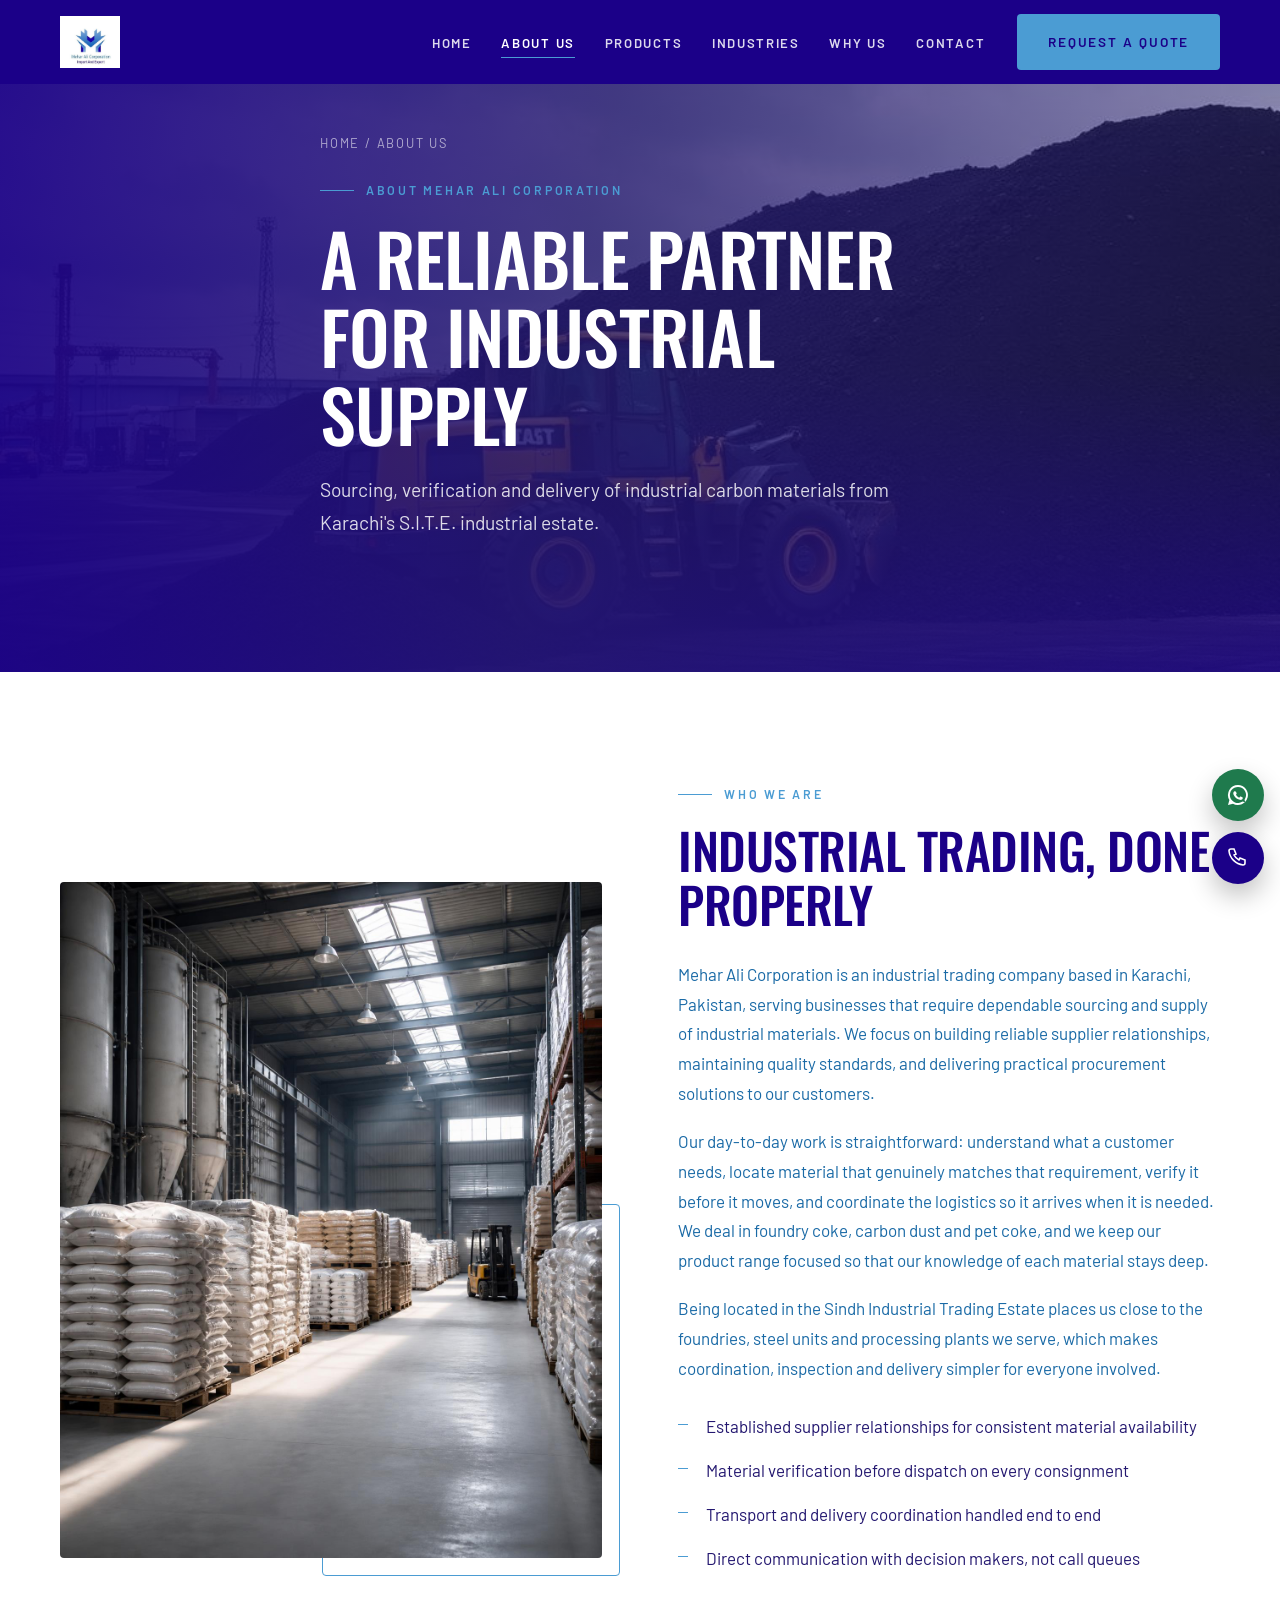
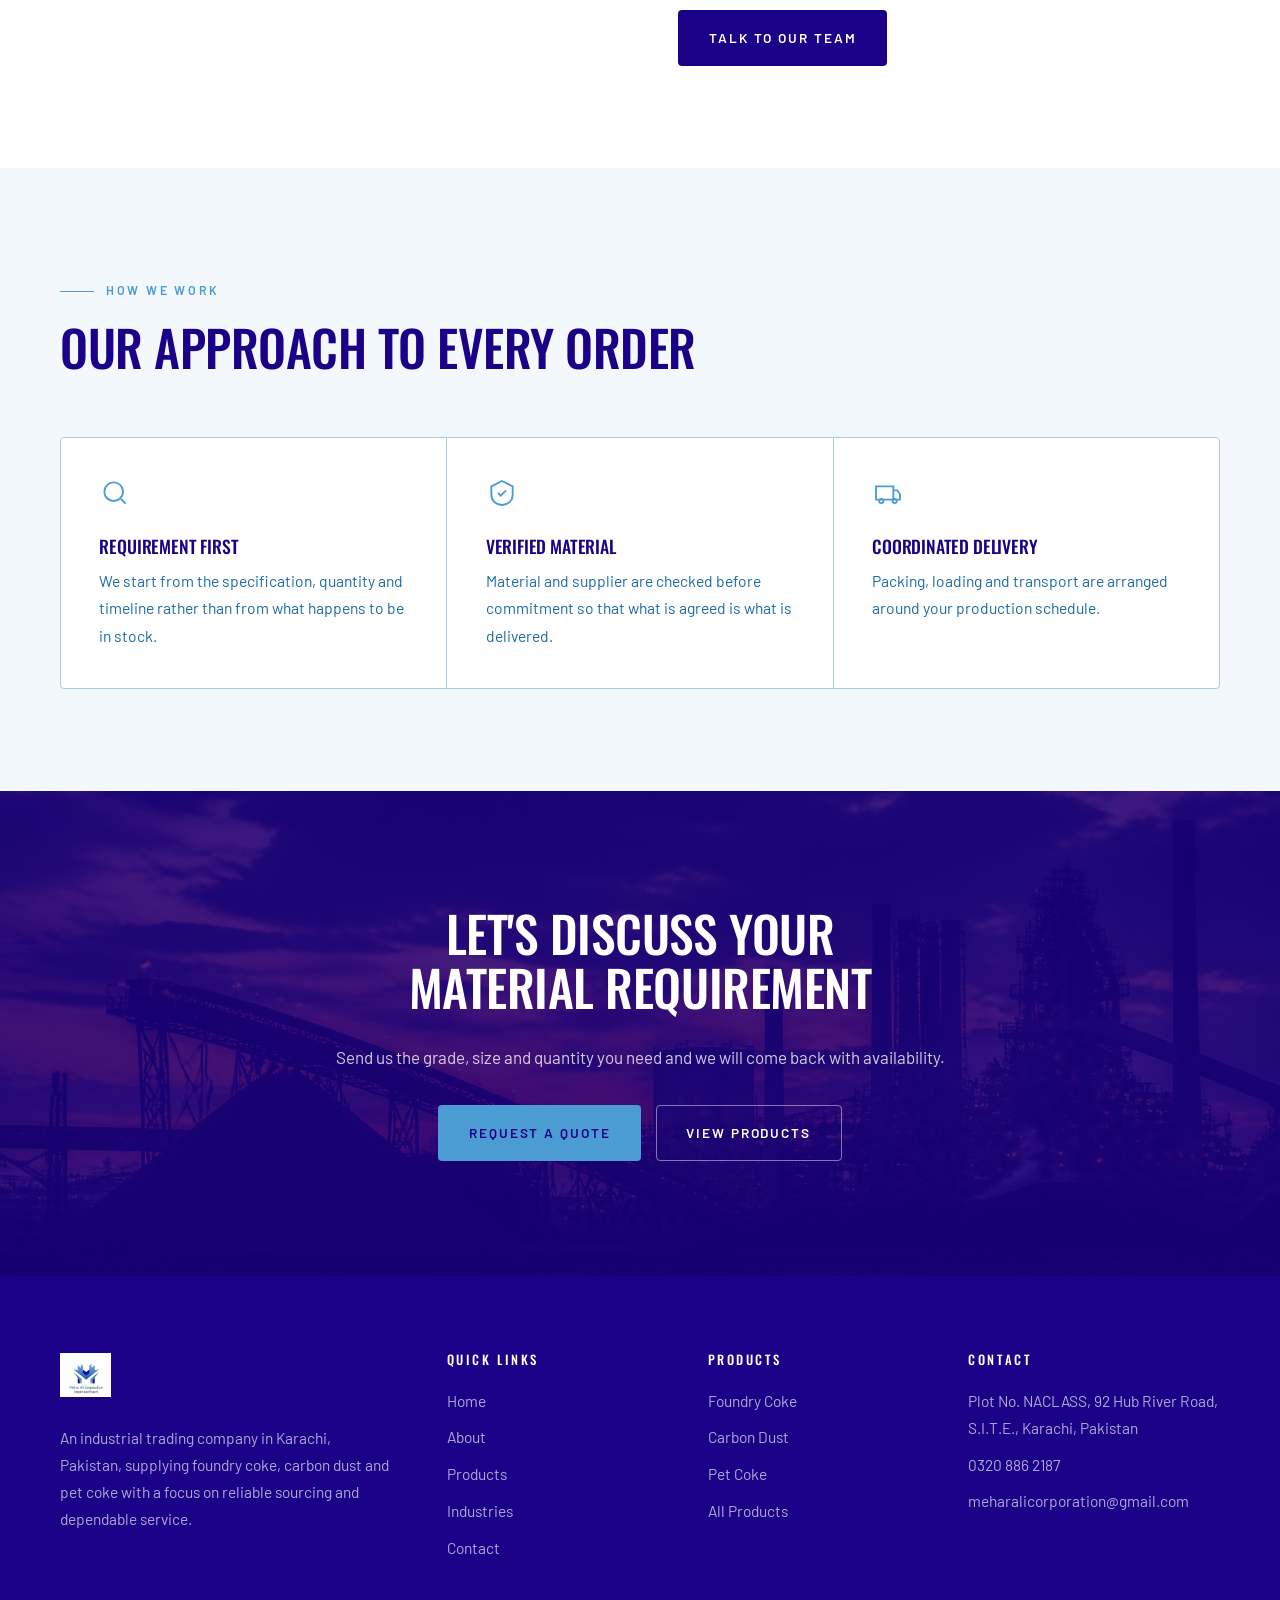
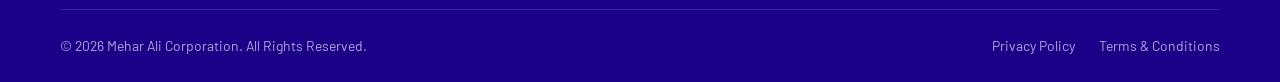
==== about.html @ 8e9cd56d "added all files" ====
<!DOCTYPE html>
<html lang="en">
<head>
<meta charset="utf-8">
<meta name="viewport" content="width=device-width, initial-scale=1">
<title>About Us | Mehar Ali Corporation, Karachi</title>
<meta name="description" content="Learn about Mehar Ali Corporation, an industrial trading company in Karachi supplying foundry coke, carbon dust and pet coke with a focus on reliable sourcing and quality.">
<link rel="canonical" href="about.html">
<meta property="og:type" content="website">
<meta property="og:title" content="About Mehar Ali Corporation">
<meta property="og:description" content="An industrial trading company in Karachi built on reliable sourcing, verified quality and long-term partnerships.">
<meta property="og:image" content="assets/images/about.jpg">
<meta property="og:url" content="about.html">
<meta name="twitter:card" content="summary_large_image">
<meta name="twitter:title" content="About Mehar Ali Corporation">
<meta name="twitter:description" content="An industrial trading company in Karachi built on reliable sourcing, verified quality and long-term partnerships.">
<meta name="twitter:image" content="assets/images/about.jpg">
<link rel="preconnect" href="https://fonts.googleapis.com">
<link rel="preconnect" href="https://fonts.gstatic.com" crossorigin>
<link href="https://fonts.googleapis.com/css2?family=Oswald:wght@400;500;600&family=Barlow:wght@400;500;600&display=swap" rel="stylesheet">
<link rel="stylesheet" href="css/style.css">
<link rel="stylesheet" href="css/responsive.css">
</head>
<body>
<a class="skip-link" href="#main">Skip to content</a>

<header class="site-header site-header--static" data-header>
  <div class="container header-inner">
    <a class="logo" href="index.html" aria-label="Mehar Ali Corporation — home">
      <img src="assets/images/logo.png" alt="Mehar Ali Corporation">
    </a>
    <button class="nav-toggle" type="button" data-nav-open aria-expanded="false" aria-controls="primary-nav" aria-label="Open menu">
      <span class="nav-toggle__bars"></span>
    </button>
    <nav class="nav" id="primary-nav" data-nav aria-label="Primary">
      <button class="nav-close" type="button" data-nav-close aria-label="Close menu">&times;</button>
      <ul class="nav__list">
        <li><a class="nav__link" href="index.html">Home</a></li>
        <li><a class="nav__link is-active" href="about.html">About Us</a></li>
        <li><a class="nav__link" href="products.html">Products</a></li>
        <li><a class="nav__link" href="industries.html">Industries</a></li>
        <li><a class="nav__link" href="index.html#why">Why Us</a></li>
        <li><a class="nav__link" href="contact.html">Contact</a></li>
      </ul>
      <a class="btn btn--primary" href="contact.html">Request a Quote</a>
    </nav>
  </div>
</header>

<main id="main">

  <section class="hero hero--page">
    <div class="hero__media">
      <img src="assets/images/gallery-3.jpg" width="1024" height="768" alt="Loader working a coke stockpile at an industrial yard">
    </div>
    <div class="container hero__content">
      <p class="breadcrumb"><a href="index.html">Home</a> / About Us</p>
      <span class="eyebrow">About Mehar Ali Corporation</span>
      <h1>A Reliable Partner for Industrial Supply</h1>
      <p class="hero__text">Sourcing, verification and delivery of industrial carbon materials from Karachi's S.I.T.E. industrial estate.</p>
    </div>
  </section>

  <section class="section">
    <div class="container split">
      <div class="split__media reveal">
        <img src="assets/images/about.jpg" width="1280" height="1600" loading="lazy" alt="Industrial warehouse with stacked bags of bulk raw material">
      </div>
      <div class="reveal" data-delay="1">
        <span class="eyebrow">Who we are</span>
        <h2>Industrial Trading, Done Properly</h2>
        <p>Mehar Ali Corporation is an industrial trading company based in Karachi, Pakistan, serving businesses that require dependable sourcing and supply of industrial materials. We focus on building reliable supplier relationships, maintaining quality standards, and delivering practical procurement solutions to our customers.</p>
        <p>Our day-to-day work is straightforward: understand what a customer needs, locate material that genuinely matches that requirement, verify it before it moves, and coordinate the logistics so it arrives when it is needed. We deal in foundry coke, carbon dust and pet coke, and we keep our product range focused so that our knowledge of each material stays deep.</p>
        <p>Being located in the Sindh Industrial Trading Estate places us close to the foundries, steel units and processing plants we serve, which makes coordination, inspection and delivery simpler for everyone involved.</p>
        <ul class="fact-list">
          <li>Established supplier relationships for consistent material availability</li>
          <li>Material verification before dispatch on every consignment</li>
          <li>Transport and delivery coordination handled end to end</li>
          <li>Direct communication with decision makers, not call queues</li>
        </ul>
        <a class="btn btn--dark" href="contact.html">Talk to Our Team</a>
      </div>
    </div>
  </section>

  <section class="section section--light">
    <div class="container">
      <div class="section-head reveal">
        <span class="eyebrow">How we work</span>
        <h2>Our Approach to Every Order</h2>
      </div>
      <div class="feature-grid">
        <div class="feature reveal">
          <svg viewBox="0 0 24 24" aria-hidden="true"><circle cx="11" cy="11" r="7"/><path d="M20 20l-3.5-3.5"/></svg>
          <h3>Requirement First</h3>
          <p>We start from the specification, quantity and timeline rather than from what happens to be in stock.</p>
        </div>
        <div class="feature reveal" data-delay="1">
          <svg viewBox="0 0 24 24" aria-hidden="true"><path d="M12 3l8 4v6c0 5-3.5 7.5-8 8-4.5-.5-8-3-8-8V7z"/><path d="M9 12l2 2 4-4"/></svg>
          <h3>Verified Material</h3>
          <p>Material and supplier are checked before commitment so that what is agreed is what is delivered.</p>
        </div>
        <div class="feature reveal" data-delay="2">
          <svg viewBox="0 0 24 24" aria-hidden="true"><path d="M3 7h13v10H3z"/><path d="M16 10h3l2 3v4h-5"/><circle cx="7" cy="18" r="1.6"/><circle cx="17" cy="18" r="1.6"/></svg>
          <h3>Coordinated Delivery</h3>
          <p>Packing, loading and transport are arranged around your production schedule.</p>
        </div>
      </div>
    </div>
  </section>

  <section class="cta">
    <img src="assets/images/cta.jpg" width="1920" height="1088" loading="lazy" alt="Steel plant silhouette at dusk">
    <div class="container">
      <h2>Let's Discuss Your Material Requirement</h2>
      <p>Send us the grade, size and quantity you need and we will come back with availability.</p>
      <div class="btn-group">
        <a class="btn btn--primary" href="contact.html">Request a Quote</a>
        <a class="btn btn--ghost" href="products.html">View Products</a>
      </div>
    </div>
  </section>

</main>

<footer class="site-footer">
  <div class="container">
    <div class="footer-grid">
      <div class="footer__brand">
        <a class="logo" href="index.html">
          <img src="assets/images/logo.png" alt="Mehar Ali Corporation">
        </a>
        <p>An industrial trading company in Karachi, Pakistan, supplying foundry coke, carbon dust and pet coke with a focus on reliable sourcing and dependable service.</p>
      </div>
      <div>
        <h4>Quick Links</h4>
        <ul>
          <li><a href="index.html">Home</a></li>
          <li><a href="about.html">About</a></li>
          <li><a href="products.html">Products</a></li>
          <li><a href="industries.html">Industries</a></li>
          <li><a href="contact.html">Contact</a></li>
        </ul>
      </div>
      <div>
        <h4>Products</h4>
        <ul>
          <li><a href="products/foundry-coke.html">Foundry Coke</a></li>
          <li><a href="products/carbon-dust.html">Carbon Dust</a></li>
          <li><a href="products/pet-coke.html">Pet Coke</a></li>
          <li><a href="products.html">All Products</a></li>
        </ul>
      </div>
      <div class="footer__contact">
        <h4>Contact</h4>
        <ul>
          <li>Plot No. NACLASS, 92 Hub River Road, S.I.T.E., Karachi, Pakistan</li>
          <li><a href="tel:+923208862187">0320 886 2187</a></li>
          <li><a href="mailto:meharalicorporation@gmail.com">meharalicorporation@gmail.com</a></li>
        </ul>
      </div>
    </div>
    <div class="footer-bottom">
      <p style="margin:0">&copy; <span data-year>2026</span> Mehar Ali Corporation. All Rights Reserved.</p>
      <ul>
        <li><a href="privacy.html">Privacy Policy</a></li>
        <li><a href="terms.html">Terms &amp; Conditions</a></li>
      </ul>
    </div>
  </div>
</footer>

<div class="floaties">
  <a class="floatie floatie--whatsapp" href="https://wa.me/923208862187" target="_blank" rel="noopener" aria-label="Chat on WhatsApp">
    <svg viewBox="0 0 24 24" fill="currentColor" aria-hidden="true"><path d="M12 2a10 10 0 00-8.6 15.1L2 22l5-1.3A10 10 0 1012 2zm0 2a8 8 0 016.8 12.2l-.3.5.7 2.5-2.6-.7-.5.3A8 8 0 1112 4zm-3.2 4.3c-.2 0-.5.1-.7.3-.3.3-.8.8-.8 1.9 0 1 .8 2.1 1 2.4.2.3 1.6 2.5 3.9 3.4 1.9.7 2.3.6 2.7.6.5 0 1.5-.6 1.7-1.2.2-.6.2-1.1.1-1.2 0-.1-.2-.2-.4-.3l-1.5-.7c-.2-.1-.4-.1-.6.1l-.6.8c-.1.2-.3.2-.5.1-.3-.1-1.1-.4-2-1.3-.7-.7-1-1.2-1.1-1.4-.1-.2 0-.3.1-.4l.5-.6c.1-.2.1-.3 0-.5l-.6-1.5c-.2-.4-.4-.4-.6-.4z"/></svg>
    <span class="floatie__tip">WhatsApp</span>
  </a>
  <a class="floatie" href="tel:+923208862187" aria-label="Call Mehar Ali Corporation">
    <svg viewBox="0 0 24 24" fill="none" stroke="currentColor" stroke-width="1.6" aria-hidden="true"><path d="M5 3h3l2 5-2 1a11 11 0 005 5l1-2 5 2v3a2 2 0 01-2 2A16 16 0 013 5a2 2 0 012-2z"/></svg>
    <span class="floatie__tip">Call Us</span>
  </a>
</div>

<script src="js/main.js" defer></script>
</body>
</html>
---- css/style.css ----
/* ==========================================================================
   Mehar Ali Corporation — Core stylesheet
   1. Design tokens
   2. Base & typography
   3. Layout helpers
   4. Buttons
   5. Header & navigation
   6. Hero
   7. Trust strip
   8. About
   9. Stats
   10. Products
   11. Industries
   12. Why us
   13. Process
   14. Gallery & lightbox
   15. CTA
   16. Contact & form
   17. Footer
   18. Floating buttons
   19. Animations & utilities
   ========================================================================== */

/* 1. Design tokens ------------------------------------------------------- */
:root {
  --color-primary: #1b0088;
  --color-secondary: #241870;
  --color-accent: #4b9cd3;
  --color-accent-soft: #6baed6;
  --color-light: #f2f8fc;
  --color-dark: #1b0088;
  --color-white: #ffffff;
  --color-body: #1a6aa6;
  --color-line: #a6cfe6;
  --color-line-dark: rgba(255, 255, 255, 0.14);

  --font-display: "Oswald", "Arial Narrow", sans-serif;
  --font-body: "Barlow", "Helvetica Neue", Arial, sans-serif;

  --container-width: 1240px;
  --radius: 4px;
  --transition: 300ms cubic-bezier(0.22, 0.61, 0.36, 1);
  --section-y: clamp(4.5rem, 8vw, 8.5rem);
  --header-h: 84px;
}

/* 2. Base & typography --------------------------------------------------- */
*,
*::before,
*::after {
  box-sizing: border-box;
}

html {
  scroll-behavior: smooth;
  scroll-padding-top: var(--header-h);
  -webkit-text-size-adjust: 100%;
}

body {
  margin: 0;
  font-family: var(--font-body);
  font-size: 1.0625rem;
  line-height: 1.75;
  color: var(--color-body);
  background: var(--color-white);
  overflow-x: hidden;
}

img {
  max-width: 100%;
  height: auto;
  display: block;
}

h1,
h2,
h3,
h4 {
  font-family: var(--font-display);
  font-weight: 500;
  color: var(--color-primary);
  line-height: 1.08;
  letter-spacing: -0.01em;
  margin: 0 0 0.6em;
}

h1 {
  font-size: clamp(2.4rem, 6vw, 4.5rem);
  text-transform: uppercase;
}
h2 {
  font-size: clamp(1.9rem, 4vw, 3.1rem);
  text-transform: uppercase;
}
h3 {
  font-size: clamp(1.25rem, 2vw, 1.6rem);
  text-transform: uppercase;
}
h4 {
  font-size: 1.05rem;
  text-transform: uppercase;
  letter-spacing: 0.06em;
}

p {
  margin: 0 0 1.15rem;
}

a {
  color: inherit;
  text-decoration: none;
}

ul {
  margin: 0;
  padding: 0;
  list-style: none;
}

:focus-visible {
  outline: 2px solid var(--color-accent);
  outline-offset: 3px;
}

.skip-link {
  position: absolute;
  left: -999px;
  top: 0;
  z-index: 200;
  background: var(--color-accent);
  color: var(--color-dark);
  padding: 0.75rem 1.25rem;
  font-weight: 600;
}
.skip-link:focus {
  left: 1rem;
  top: 1rem;
}

/* 3. Layout helpers ------------------------------------------------------ */
.container {
  width: 100%;
  max-width: var(--container-width);
  margin-inline: auto;
  padding-inline: clamp(1.25rem, 4vw, 2.5rem);
}

.section {
  padding-block: var(--section-y);
}

.section--light {
  background: var(--color-light);
}

.section--dark {
  background: var(--color-primary);
  color: rgba(255, 255, 255, 0.76);
}

.section--dark h1,
.section--dark h2,
.section--dark h3,
.section--dark h4 {
  color: var(--color-white);
}

.eyebrow {
  display: inline-flex;
  align-items: center;
  gap: 0.75rem;
  font-family: var(--font-body);
  font-size: 0.775rem;
  font-weight: 600;
  letter-spacing: 0.22em;
  text-transform: uppercase;
  color: var(--color-accent);
  margin-bottom: 1.1rem;
}
.eyebrow::before {
  content: "";
  width: 34px;
  height: 1px;
  background: var(--color-accent);
}

.section-head {
  max-width: 660px;
  margin-bottom: clamp(2.5rem, 5vw, 4rem);
}
.section-head--center {
  margin-inline: auto;
  text-align: center;
}
.section-head--center .eyebrow::after {
  content: "";
  width: 34px;
  height: 1px;
  background: var(--color-accent);
}
.section-head p {
  font-size: 1.1rem;
  margin-bottom: 0;
}

.lead {
  font-size: 1.15rem;
  color: var(--color-secondary);
}
.section--dark .lead {
  color: rgba(255, 255, 255, 0.82);
}

/* 4. Buttons ------------------------------------------------------------- */
.btn {
  display: inline-flex;
  align-items: center;
  justify-content: center;
  gap: 0.6rem;
  padding: 0.95rem 1.85rem;
  font-family: var(--font-body);
  font-size: 0.85rem;
  font-weight: 600;
  letter-spacing: 0.14em;
  text-transform: uppercase;
  border: 1px solid transparent;
  border-radius: var(--radius);
  cursor: pointer;
  transition: background var(--transition), color var(--transition),
    border-color var(--transition), transform var(--transition);
}
.btn:hover {
  transform: translateY(-2px);
}

.btn--primary {
  background: var(--color-accent);
  color: var(--color-dark);
}
.btn--primary:hover {
  background: var(--color-accent-soft);
}

.btn--dark {
  background: var(--color-primary);
  color: var(--color-white);
}
.btn--dark:hover {
  background: var(--color-secondary);
}

.btn--ghost {
  border-color: rgba(255, 255, 255, 0.45);
  color: var(--color-white);
}
.btn--ghost:hover {
  background: var(--color-white);
  color: var(--color-primary);
}

.btn--outline {
  border-color: var(--color-primary);
  color: var(--color-primary);
}
.btn--outline:hover {
  background: var(--color-primary);
  color: var(--color-white);
}

.btn-group {
  display: flex;
  flex-wrap: wrap;
  gap: 0.9rem;
}

.text-link {
  display: inline-flex;
  align-items: center;
  gap: 0.55rem;
  font-weight: 600;
  font-size: 0.85rem;
  letter-spacing: 0.14em;
  text-transform: uppercase;
  color: var(--color-primary);
  border-bottom: 1px solid var(--color-accent);
  padding-bottom: 0.35rem;
  transition: gap var(--transition), color var(--transition);
}
.text-link:hover {
  gap: 1rem;
  color: var(--color-accent);
}
.section--dark .text-link {
  color: var(--color-white);
}

/* 5. Header & navigation ------------------------------------------------- */
.site-header {
  position: fixed;
  inset: 0 0 auto 0;
  z-index: 100;
  transition: background var(--transition), box-shadow var(--transition);
  background: transparent;
}
.site-header.is-solid {
  background: var(--color-primary);
  box-shadow: 0 12px 30px rgba(0, 0, 0, 0.18);
}
.site-header--static {
  background: var(--color-primary);
}

.header-inner {
  display: flex;
  align-items: center;
  justify-content: space-between;
  gap: 1.5rem;
  min-height: var(--header-h);
}

/* Logo image */
.logo {
  display: inline-block;
  line-height: 1;
}
.logo img {
  display: block;
  height: 52px;
  width: auto;
}
.footer__brand .logo img {
  height: 44px;
}

.nav {
  display: flex;
  align-items: center;
  gap: 2rem;
  margin-left: auto;
}
.nav__list {
  display: flex;
  align-items: center;
  gap: 1.85rem;
}
.nav__link {
  position: relative;
  font-size: 0.82rem;
  font-weight: 600;
  letter-spacing: 0.13em;
  text-transform: uppercase;
  color: rgba(255, 255, 255, 0.85);
  padding-block: 0.4rem;
  transition: color var(--transition);
}
.nav__link::after {
  content: "";
  position: absolute;
  left: 0;
  bottom: 0;
  height: 1px;
  width: 0;
  background: var(--color-accent);
  transition: width var(--transition);
}
.nav__link:hover,
.nav__link.is-active {
  color: var(--color-white);
}
.nav__link:hover::after,
.nav__link.is-active::after {
  width: 100%;
}

.nav-toggle,
.nav-close {
  display: none;
  align-items: center;
  justify-content: center;
  width: 46px;
  height: 46px;
  background: transparent;
  border: 1px solid rgba(255, 255, 255, 0.3);
  border-radius: var(--radius);
  color: var(--color-white);
  cursor: pointer;
}
.nav-toggle__bars,
.nav-toggle__bars::before,
.nav-toggle__bars::after {
  display: block;
  width: 20px;
  height: 2px;
  background: currentColor;
  content: "";
}
.nav-toggle__bars {
  position: relative;
}
.nav-toggle__bars::before {
  position: absolute;
  top: -6px;
}
.nav-toggle__bars::after {
  position: absolute;
  top: 6px;
}

/* 6. Hero ---------------------------------------------------------------- */
.hero {
  position: relative;
  min-height: 100svh;
  display: flex;
  align-items: center;
  padding-block: calc(var(--header-h) + 3rem) 6rem;
  color: var(--color-white);
  isolation: isolate;
  overflow: hidden;
}
.hero__media {
  position: absolute;
  inset: 0;
  z-index: -2;
}
.hero__media img {
  width: 100%;
  height: 100%;
  object-fit: cover;
}
.hero::after {
  content: "";
  position: absolute;
  inset: 0;
  z-index: -1;
  background: linear-gradient(
      100deg,
      rgba(27, 0, 136, 0.94) 0%,
      rgba(36, 24, 112, 0.82) 45%,
      rgba(36, 24, 112, 0.38) 100%
    ),
    linear-gradient(to top, rgba(27, 0, 136, 0.9), transparent 45%);
}
.hero__content {
  max-width: 720px;
}
.hero h1 {
  color: var(--color-white);
  margin-bottom: 1.25rem;
}
.hero__text {
  font-size: clamp(1.02rem, 1.6vw, 1.2rem);
  color: rgba(255, 255, 255, 0.84);
  max-width: 620px;
  margin-bottom: 2.25rem;
}

.hero--page {
  min-height: 60svh;
}

.scroll-cue {
  position: absolute;
  left: 50%;
  bottom: 2rem;
  transform: translateX(-50%);
  display: inline-flex;
  flex-direction: column;
  align-items: center;
  gap: 0.65rem;
  font-size: 0.68rem;
  letter-spacing: 0.28em;
  text-transform: uppercase;
  color: rgba(255, 255, 255, 0.65);
}
.scroll-cue__line {
  width: 1px;
  height: 46px;
  background: linear-gradient(to bottom, var(--color-accent), transparent);
  animation: cue 2.2s ease-in-out infinite;
}
@keyframes cue {
  0%,
  100% {
    transform: scaleY(0.4);
    transform-origin: top;
  }
  50% {
    transform: scaleY(1);
    transform-origin: top;
  }
}

/* 7. Trust strip --------------------------------------------------------- */
.trust {
  background: var(--color-secondary);
  color: rgba(255, 255, 255, 0.78);
  padding-block: clamp(2.5rem, 5vw, 3.75rem);
}
.trust__head {
  font-family: var(--font-display);
  font-size: clamp(1.35rem, 2.4vw, 1.9rem);
  text-transform: uppercase;
  color: var(--color-white);
  margin-bottom: 2.25rem;
  max-width: 30ch;
}
.trust__grid {
  display: grid;
  grid-template-columns: repeat(4, 1fr);
  gap: 1px;
  background: var(--color-line-dark);
  border-block: 1px solid var(--color-line-dark);
}
.trust__item {
  background: var(--color-secondary);
  padding: 1.9rem 1.5rem;
  display: flex;
  flex-direction: column;
  gap: 0.85rem;
}
.trust__item svg {
  width: 30px;
  height: 30px;
  stroke: var(--color-accent);
  fill: none;
  stroke-width: 1.4;
}
.trust__item h3 {
  font-size: 1.05rem;
  margin: 0;
  color: var(--color-white);
}
.trust__item p {
  margin: 0;
  font-size: 0.95rem;
}

/* 8. About --------------------------------------------------------------- */
.split {
  display: grid;
  grid-template-columns: 1fr 1fr;
  gap: clamp(2.5rem, 6vw, 5rem);
  align-items: center;
}
.split__media {
  position: relative;
}
.split__media img {
  width: 100%;
  aspect-ratio: 4 / 5;
  object-fit: cover;
  border-radius: var(--radius);
}
.split__media::after {
  content: "";
  position: absolute;
  inset: auto -18px -18px auto;
  width: 55%;
  height: 55%;
  border: 1px solid var(--color-accent);
  border-radius: var(--radius);
  z-index: -1;
}

.fact-list {
  display: grid;
  gap: 0.9rem;
  margin: 1.75rem 0 2.25rem;
}
.fact-list li {
  position: relative;
  padding-left: 1.75rem;
  color: var(--color-secondary);
}
.fact-list li::before {
  content: "";
  position: absolute;
  left: 0;
  top: 0.72em;
  width: 10px;
  height: 1px;
  background: var(--color-accent);
}
.section--dark .fact-list li {
  color: rgba(255, 255, 255, 0.8);
}

/* 9. Stats --------------------------------------------------------------- */
.stats {
  display: grid;
  grid-template-columns: repeat(4, 1fr);
  gap: 1px;
  background: var(--color-line-dark);
}
.stat {
  background: var(--color-primary);
  padding: clamp(1.75rem, 3vw, 2.75rem) 1.5rem;
  text-align: center;
}
.stat__value {
  display: block;
  font-family: var(--font-display);
  font-size: clamp(1.7rem, 3vw, 2.5rem);
  text-transform: uppercase;
  color: var(--color-accent);
  line-height: 1;
}
.stat__label {
  display: block;
  margin-top: 0.75rem;
  font-size: 0.78rem;
  letter-spacing: 0.2em;
  text-transform: uppercase;
  color: rgba(255, 255, 255, 0.66);
}

/* 10. Products ----------------------------------------------------------- */
.card-grid {
  display: grid;
  grid-template-columns: repeat(3, 1fr);
  gap: clamp(1.25rem, 2.5vw, 2rem);
}
.card-grid--two {
  grid-template-columns: repeat(2, 1fr);
}

.product-card {
  position: relative;
  display: flex;
  flex-direction: column;
  background: var(--color-white);
  border: 1px solid var(--color-line);
  border-radius: var(--radius);
  overflow: hidden;
  transition: transform var(--transition), box-shadow var(--transition),
    border-color var(--transition);
}
.product-card:hover {
  transform: translateY(-8px);
  box-shadow: 0 26px 48px rgba(27, 0, 136, 0.16);
  border-color: var(--color-accent);
}
.product-card__media {
  overflow: hidden;
  aspect-ratio: 4 / 3;
}
.product-card__media img {
  width: 100%;
  height: 100%;
  object-fit: cover;
  transition: transform 700ms cubic-bezier(0.22, 0.61, 0.36, 1);
}
.product-card:hover .product-card__media img {
  transform: scale(1.08);
}
.product-card__body {
  padding: 1.75rem;
  display: flex;
  flex-direction: column;
  gap: 0.5rem;
  flex: 1;
}
.product-card__body h3 {
  margin: 0;
}
.product-card__body p {
  margin: 0 0 1.25rem;
  font-size: 0.98rem;
}
.product-card .text-link {
  margin-top: auto;
  align-self: flex-start;
}
.product-card__link {
  position: absolute;
  inset: 0;
}

/* 11. Industries --------------------------------------------------------- */
.industry-grid {
  display: grid;
  grid-template-columns: repeat(3, 1fr);
  gap: clamp(1rem, 2vw, 1.5rem);
}
.industry {
  position: relative;
  display: block;
  min-height: 340px;
  border-radius: var(--radius);
  overflow: hidden;
  color: var(--color-white);
  isolation: isolate;
}
.industry img {
  position: absolute;
  inset: 0;
  width: 100%;
  height: 100%;
  object-fit: cover;
  z-index: -2;
  transition: transform 800ms cubic-bezier(0.22, 0.61, 0.36, 1);
}
.industry::after {
  content: "";
  position: absolute;
  inset: 0;
  z-index: -1;
  background: linear-gradient(
    to top,
    rgba(27, 0, 136, 0.92),
    rgba(36, 24, 112, 0.4) 60%,
    rgba(36, 24, 112, 0.22)
  );
  transition: opacity var(--transition);
}
.industry:hover img {
  transform: scale(1.09);
}
.industry:hover::after {
  opacity: 1;
  background: linear-gradient(
    to top,
    rgba(27, 0, 136, 0.96),
    rgba(36, 24, 112, 0.62) 70%,
    rgba(36, 24, 112, 0.48)
  );
}
.industry__body {
  position: absolute;
  inset: auto 0 0 0;
  padding: 1.75rem;
  transition: transform var(--transition);
}
.industry:hover .industry__body {
  transform: translateY(-8px);
}
.industry__body h3 {
  color: var(--color-white);
  margin: 0 0 0.35rem;
}
.industry__body p {
  margin: 0;
  font-size: 0.95rem;
  color: rgba(255, 255, 255, 0.78);
}
.industry__arrow {
  display: inline-block;
  margin-top: 0.9rem;
  color: var(--color-accent);
  opacity: 0;
  transform: translateX(-8px);
  transition: opacity var(--transition), transform var(--transition);
}
.industry:hover .industry__arrow,
.industry:focus-visible .industry__arrow {
  opacity: 1;
  transform: translateX(0);
}

/* 12. Why us ------------------------------------------------------------- */
.feature-grid {
  display: grid;
  grid-template-columns: repeat(3, 1fr);
  gap: 1px;
  background: var(--color-line);
  border: 1px solid var(--color-line);
  border-radius: var(--radius);
  overflow: hidden;
}
.section--dark .feature-grid {
  background: var(--color-line-dark);
  border-color: var(--color-line-dark);
}
.feature {
  background: var(--color-white);
  padding: clamp(1.75rem, 3vw, 2.5rem);
  transition: background var(--transition);
}
.section--dark .feature {
  background: var(--color-primary);
}
.feature:hover {
  background: var(--color-light);
}
.section--dark .feature:hover {
  background: var(--color-secondary);
}
.feature svg {
  width: 32px;
  height: 32px;
  stroke: var(--color-accent);
  fill: none;
  stroke-width: 1.4;
  margin-bottom: 1.25rem;
}
.feature h3 {
  font-size: 1.1rem;
}
.feature p {
  margin: 0;
  font-size: 0.98rem;
}

/* 13. Process ------------------------------------------------------------ */
.process {
  display: grid;
  grid-template-columns: repeat(5, 1fr);
  gap: clamp(1rem, 2vw, 1.75rem);
  position: relative;
}
.process::before {
  content: "";
  position: absolute;
  left: 0;
  right: 0;
  top: 22px;
  height: 1px;
  background: var(--color-line-dark);
}
.process__step {
  position: relative;
  padding-top: 3.5rem;
}
.process__step::before {
  content: "";
  position: absolute;
  top: 17px;
  left: 0;
  width: 11px;
  height: 11px;
  border-radius: 50%;
  background: var(--color-accent);
  box-shadow: 0 0 0 5px rgba(75, 156, 211, 0.18);
}
.process__num {
  display: block;
  font-family: var(--font-display);
  font-size: 0.95rem;
  letter-spacing: 0.2em;
  color: var(--color-accent);
  margin-bottom: 0.5rem;
}
.process__step h3 {
  font-size: 1.05rem;
  margin-bottom: 0.5rem;
}
.process__step p {
  margin: 0;
  font-size: 0.95rem;
}

/* 14. Gallery & lightbox ------------------------------------------------- */
.gallery {
  display: grid;
  grid-template-columns: repeat(3, 1fr);
  gap: clamp(0.75rem, 1.5vw, 1.25rem);
}
.gallery__item {
  position: relative;
  padding: 0;
  border: 0;
  background: none;
  cursor: zoom-in;
  overflow: hidden;
  border-radius: var(--radius);
  aspect-ratio: 4 / 3;
}
.gallery__item--tall {
  aspect-ratio: 3 / 4;
  grid-row: span 2;
}
.gallery__item img {
  width: 100%;
  height: 100%;
  object-fit: cover;
  transition: transform 700ms cubic-bezier(0.22, 0.61, 0.36, 1),
    filter var(--transition);
}
.gallery__item:hover img {
  transform: scale(1.07);
  filter: brightness(0.82);
}

.lightbox {
  position: fixed;
  inset: 0;
  z-index: 200;
  display: none;
  align-items: center;
  justify-content: center;
  padding: clamp(1rem, 4vw, 3rem);
  background: rgba(27, 0, 136, 0.94);
  opacity: 0;
  transition: opacity var(--transition);
}
.lightbox.is-open {
  display: flex;
  opacity: 1;
}
.lightbox__figure {
  margin: 0;
  max-width: min(1100px, 100%);
  text-align: center;
}
.lightbox__figure img {
  max-height: 76svh;
  width: auto;
  margin-inline: auto;
  border-radius: var(--radius);
}
.lightbox__caption {
  margin-top: 1rem;
  color: rgba(255, 255, 255, 0.75);
  font-size: 0.95rem;
}
.lightbox__btn {
  position: absolute;
  display: inline-flex;
  align-items: center;
  justify-content: center;
  width: 50px;
  height: 50px;
  border-radius: 50%;
  border: 1px solid rgba(255, 255, 255, 0.3);
  background: rgba(255, 255, 255, 0.06);
  color: var(--color-white);
  font-size: 1.35rem;
  cursor: pointer;
  transition: background var(--transition), border-color var(--transition);
}
.lightbox__btn:hover {
  background: var(--color-accent);
  border-color: var(--color-accent);
  color: var(--color-dark);
}
.lightbox__btn--prev {
  left: clamp(0.75rem, 3vw, 2.5rem);
  top: 50%;
  transform: translateY(-50%);
}
.lightbox__btn--next {
  right: clamp(0.75rem, 3vw, 2.5rem);
  top: 50%;
  transform: translateY(-50%);
}
.lightbox__btn--close {
  right: clamp(0.75rem, 3vw, 2.5rem);
  top: clamp(0.75rem, 3vw, 2rem);
}

/* 15. CTA ---------------------------------------------------------------- */
.cta {
  position: relative;
  padding-block: clamp(5rem, 9vw, 8rem);
  color: var(--color-white);
  text-align: center;
  isolation: isolate;
  overflow: hidden;
}
.cta img {
  position: absolute;
  inset: 0;
  width: 100%;
  height: 100%;
  object-fit: cover;
  z-index: -2;
}
.cta::after {
  content: "";
  position: absolute;
  inset: 0;
  z-index: -1;
  background: rgba(27, 0, 136, 0.82);
}
.cta h2 {
  color: var(--color-white);
  max-width: 20ch;
  margin-inline: auto;
}
.cta p {
  max-width: 62ch;
  margin-inline: auto;
  color: rgba(255, 255, 255, 0.8);
  margin-bottom: 2rem;
}
.cta .btn-group {
  justify-content: center;
}

/* 16. Contact & form ----------------------------------------------------- */
.contact-grid {
  display: grid;
  grid-template-columns: 0.85fr 1.15fr;
  gap: clamp(2rem, 5vw, 4rem);
  align-items: start;
}

.contact-list {
  display: grid;
  gap: 1.75rem;
}
.contact-list__item h3 {
  font-size: 0.85rem;
  letter-spacing: 0.18em;
  margin-bottom: 0.5rem;
  color: var(--color-accent);
}
.contact-list__item p,
.contact-list__item address {
  margin: 0;
  font-style: normal;
  color: var(--color-secondary);
  line-height: 1.7;
}
.section--dark .contact-list__item p,
.section--dark .contact-list__item address {
  color: rgba(255, 255, 255, 0.82);
}
.contact-list a:hover {
  color: var(--color-accent);
}

.form {
  background: var(--color-white);
  border: 1px solid var(--color-line);
  border-radius: var(--radius);
  padding: clamp(1.5rem, 3vw, 2.5rem);
}
.form__row {
  display: grid;
  grid-template-columns: 1fr 1fr;
  gap: 1.25rem;
}
.field {
  display: flex;
  flex-direction: column;
  gap: 0.4rem;
  margin-bottom: 1.25rem;
}
.field label {
  font-size: 0.76rem;
  font-weight: 600;
  letter-spacing: 0.14em;
  text-transform: uppercase;
  color: var(--color-secondary);
}
.field input,
.field select,
.field textarea {
  font-family: var(--font-body);
  font-size: 1rem;
  color: var(--color-primary);
  background: var(--color-light);
  border: 1px solid var(--color-line);
  border-radius: var(--radius);
  padding: 0.85rem 1rem;
  transition: border-color var(--transition), background var(--transition);
  width: 100%;
}
.field textarea {
  min-height: 140px;
  resize: vertical;
}
.field input:focus,
.field select:focus,
.field textarea:focus {
  border-color: var(--color-accent);
  background: var(--color-white);
  outline: none;
}
.field.has-error input,
.field.has-error select,
.field.has-error textarea {
  border-color: #b3402f;
}
.field__error {
  font-size: 0.82rem;
  color: #b3402f;
  min-height: 1.1em;
}
.form__note {
  font-size: 0.85rem;
  margin-top: 1rem;
}
.form__status {
  margin-top: 1rem;
  padding: 0.9rem 1.1rem;
  border-radius: var(--radius);
  border: 1px solid var(--color-accent);
  background: rgba(75, 156, 211, 0.12);
  color: var(--color-primary);
  display: none;
}
.form__status.is-visible {
  display: block;
}

.map-frame {
  position: relative;
  border-radius: var(--radius);
  overflow: hidden;
  border: 1px solid var(--color-line);
  aspect-ratio: 16 / 7;
}
.map-frame iframe {
  position: absolute;
  inset: 0;
  width: 100%;
  height: 100%;
  border: 0;
}

/* 17. Footer ------------------------------------------------------------- */
.site-footer {
  background: var(--color-dark);
  color: rgba(255, 255, 255, 0.66);
  padding-top: clamp(3.5rem, 6vw, 5.5rem);
  font-size: 0.97rem;
}
.footer-grid {
  display: grid;
  grid-template-columns: 1.6fr 1fr 1fr 1.2fr;
  gap: clamp(2rem, 4vw, 3.5rem);
  padding-bottom: 3rem;
}
.footer-grid h4 {
  color: var(--color-white);
  font-size: 0.8rem;
  letter-spacing: 0.2em;
  margin-bottom: 1.25rem;
}
.footer-grid a {
  transition: color var(--transition);
}
.footer-grid a:hover {
  color: var(--color-accent);
}
.footer-grid li + li {
  margin-top: 0.6rem;
}
.footer__brand .logo {
  margin-bottom: 1.25rem;
}
.footer-bottom {
  border-top: 1px solid var(--color-line-dark);
  padding-block: 1.5rem;
  display: flex;
  flex-wrap: wrap;
  gap: 1rem;
  justify-content: space-between;
  align-items: center;
  font-size: 0.87rem;
}
.footer-bottom ul {
  display: flex;
  gap: 1.5rem;
}

/* 18. Floating buttons --------------------------------------------------- */
.floaties {
  position: fixed;
  right: 1rem;
  bottom: 1rem;
  z-index: 90;
  display: grid;
  gap: 0.7rem;
}
.floatie {
  position: relative;
  display: inline-flex;
  align-items: center;
  justify-content: center;
  width: 52px;
  height: 52px;
  border-radius: 50%;
  background: var(--color-primary);
  color: var(--color-white);
  box-shadow: 0 12px 26px rgba(0, 0, 0, 0.24);
  transition: transform var(--transition), background var(--transition);
}
.floatie:hover {
  transform: translateY(-3px);
  background: var(--color-accent);
  color: var(--color-dark);
}
.floatie--whatsapp {
  background: #1f7a4d;
}
.floatie svg {
  width: 24px;
  height: 24px;
}
.floatie__tip {
  position: absolute;
  right: calc(100% + 0.65rem);
  top: 50%;
  transform: translateY(-50%);
  white-space: nowrap;
  background: var(--color-dark);
  color: var(--color-white);
  font-size: 0.75rem;
  letter-spacing: 0.1em;
  text-transform: uppercase;
  padding: 0.4rem 0.7rem;
  border-radius: var(--radius);
  opacity: 0;
  pointer-events: none;
  transition: opacity var(--transition);
}
.floatie:hover .floatie__tip,
.floatie:focus-visible .floatie__tip {
  opacity: 1;
}

/* 19. Animations & utilities --------------------------------------------- */
.reveal {
  opacity: 0;
  transform: translateY(26px);
  transition: opacity 700ms ease, transform 700ms cubic-bezier(0.22, 0.61, 0.36, 1);
}
.reveal.is-visible {
  opacity: 1;
  transform: none;
}
.reveal[data-delay="1"] {
  transition-delay: 90ms;
}
.reveal[data-delay="2"] {
  transition-delay: 180ms;
}
.reveal[data-delay="3"] {
  transition-delay: 270ms;
}

.visually-hidden {
  position: absolute;
  width: 1px;
  height: 1px;
  overflow: hidden;
  clip: rect(0 0 0 0);
  white-space: nowrap;
}

.no-scroll {
  overflow: hidden;
}

.breadcrumb {
  font-size: 0.8rem;
  letter-spacing: 0.14em;
  text-transform: uppercase;
  color: rgba(255, 255, 255, 0.6);
  margin-bottom: 1rem;
}
.breadcrumb a:hover {
  color: var(--color-accent);
}

.spec-table {
  width: 100%;
  border-collapse: collapse;
  margin-bottom: 2rem;
}
.spec-table th,
.spec-table td {
  text-align: left;
  padding: 0.9rem 1rem;
  border-bottom: 1px solid var(--color-line);
  font-size: 0.98rem;
}
.spec-table th {
  font-family: var(--font-display);
  font-weight: 500;
  text-transform: uppercase;
  letter-spacing: 0.06em;
  color: var(--color-primary);
  width: 42%;
}
.note {
  font-size: 0.9rem;
  color: var(--color-body);
  background: var(--color-light);
  border-left: 2px solid var(--color-accent);
  padding: 1rem 1.25rem;
  border-radius: var(--radius);
}

@media (prefers-reduced-motion: reduce) {
  html {
    scroll-behavior: auto;
  }
  *,
  *::before,
  *::after {
    animation-duration: 0.001ms !important;
    animation-iteration-count: 1 !important;
    transition-duration: 0.001ms !important;
  }
  .reveal {
    opacity: 1;
    transform: none;
  }
}
---- css/responsive.css ----
/* ==========================================================================
   Mehar Ali Corporation — Responsive rules (mobile-first adjustments)
   Breakpoints: 1200 / 1024 / 900 / 768 / 560 / 380
   ========================================================================== */

@media (max-width: 1200px) {
  .footer-grid {
    grid-template-columns: 1.4fr 1fr 1fr;
  }
  .footer__contact {
    grid-column: span 3;
  }
}

@media (max-width: 1024px) {
  :root {
    --header-h: 72px;
  }
  .card-grid,
  .industry-grid,
  .feature-grid,
  .gallery {
    grid-template-columns: repeat(2, 1fr);
  }
  .process {
    grid-template-columns: repeat(2, 1fr);
  }
  .process::before {
    display: none;
  }
  .trust__grid {
    grid-template-columns: repeat(2, 1fr);
  }
  .stats {
    grid-template-columns: repeat(2, 1fr);
  }
  .contact-grid {
    grid-template-columns: 1fr;
  }
}

/* Mobile navigation ------------------------------------------------------ */
@media (max-width: 900px) {
  .nav-toggle {
    display: inline-flex;
  }
  .nav-close {
    display: inline-flex;
    position: absolute;
    top: 1.1rem;
    right: 1.25rem;
  }
  .nav {
    position: fixed;
    inset: 0;
    flex-direction: column;
    align-items: flex-start;
    justify-content: center;
    gap: 2rem;
    padding: 5rem 1.75rem 3rem;
    background: var(--color-primary);
    transform: translateY(-100%);
    opacity: 0;
    visibility: hidden;
    transition: transform 420ms cubic-bezier(0.22, 0.61, 0.36, 1),
      opacity 300ms ease, visibility 300ms ease;
    overflow-y: auto;
  }
  .nav.is-open {
    transform: translateY(0);
    opacity: 1;
    visibility: visible;
  }
  .nav__list {
    flex-direction: column;
    align-items: flex-start;
    gap: 1.35rem;
    width: 100%;
  }
  .nav__link {
    font-size: 1.35rem;
    font-family: var(--font-display);
    letter-spacing: 0.08em;
  }
  .nav .btn {
    width: 100%;
  }

  .split {
    grid-template-columns: 1fr;
  }
  .split__media {
    order: -1;
  }
  .split__media img {
    aspect-ratio: 16 / 11;
  }
  .split__media::after {
    display: none;
  }
  .form__row {
    grid-template-columns: 1fr;
    gap: 0;
  }
}

@media (max-width: 768px) {
  .hero {
    min-height: 92svh;
  }
  .footer-grid {
    grid-template-columns: repeat(2, 1fr);
  }
  .footer__brand,
  .footer__contact {
    grid-column: span 2;
  }
  .gallery__item--tall {
    grid-row: span 1;
    aspect-ratio: 4 / 3;
  }
  .lightbox__btn {
    width: 44px;
    height: 44px;
  }
}

@media (max-width: 560px) {
  body {
    font-size: 1rem;
  }
  .card-grid,
  .card-grid--two,
  .industry-grid,
  .feature-grid,
  .gallery,
  .process,
  .trust__grid,
  .stats,
  .footer-grid {
    grid-template-columns: 1fr;
  }
  .footer__brand,
  .footer__contact {
    grid-column: span 1;
  }
  .btn {
    width: 100%;
  }
  .btn-group {
    width: 100%;
  }
  .industry {
    min-height: 280px;
  }
  .floaties {
    right: 0.75rem;
    bottom: 0.75rem;
  }
  .floatie {
    width: 46px;
    height: 46px;
  }
  .footer-bottom {
    justify-content: flex-start;
  }
  .spec-table th,
  .spec-table td {
    padding: 0.75rem 0.5rem;
    font-size: 0.92rem;
  }
}

@media (max-width: 380px) {
  .logo img {
    height: 44px;
  }
  .header-inner .btn {
    display: none;
  }
}

/* Large screens ---------------------------------------------------------- */
@media (min-width: 1600px) {
  :root {
    --container-width: 1400px;
  }
}
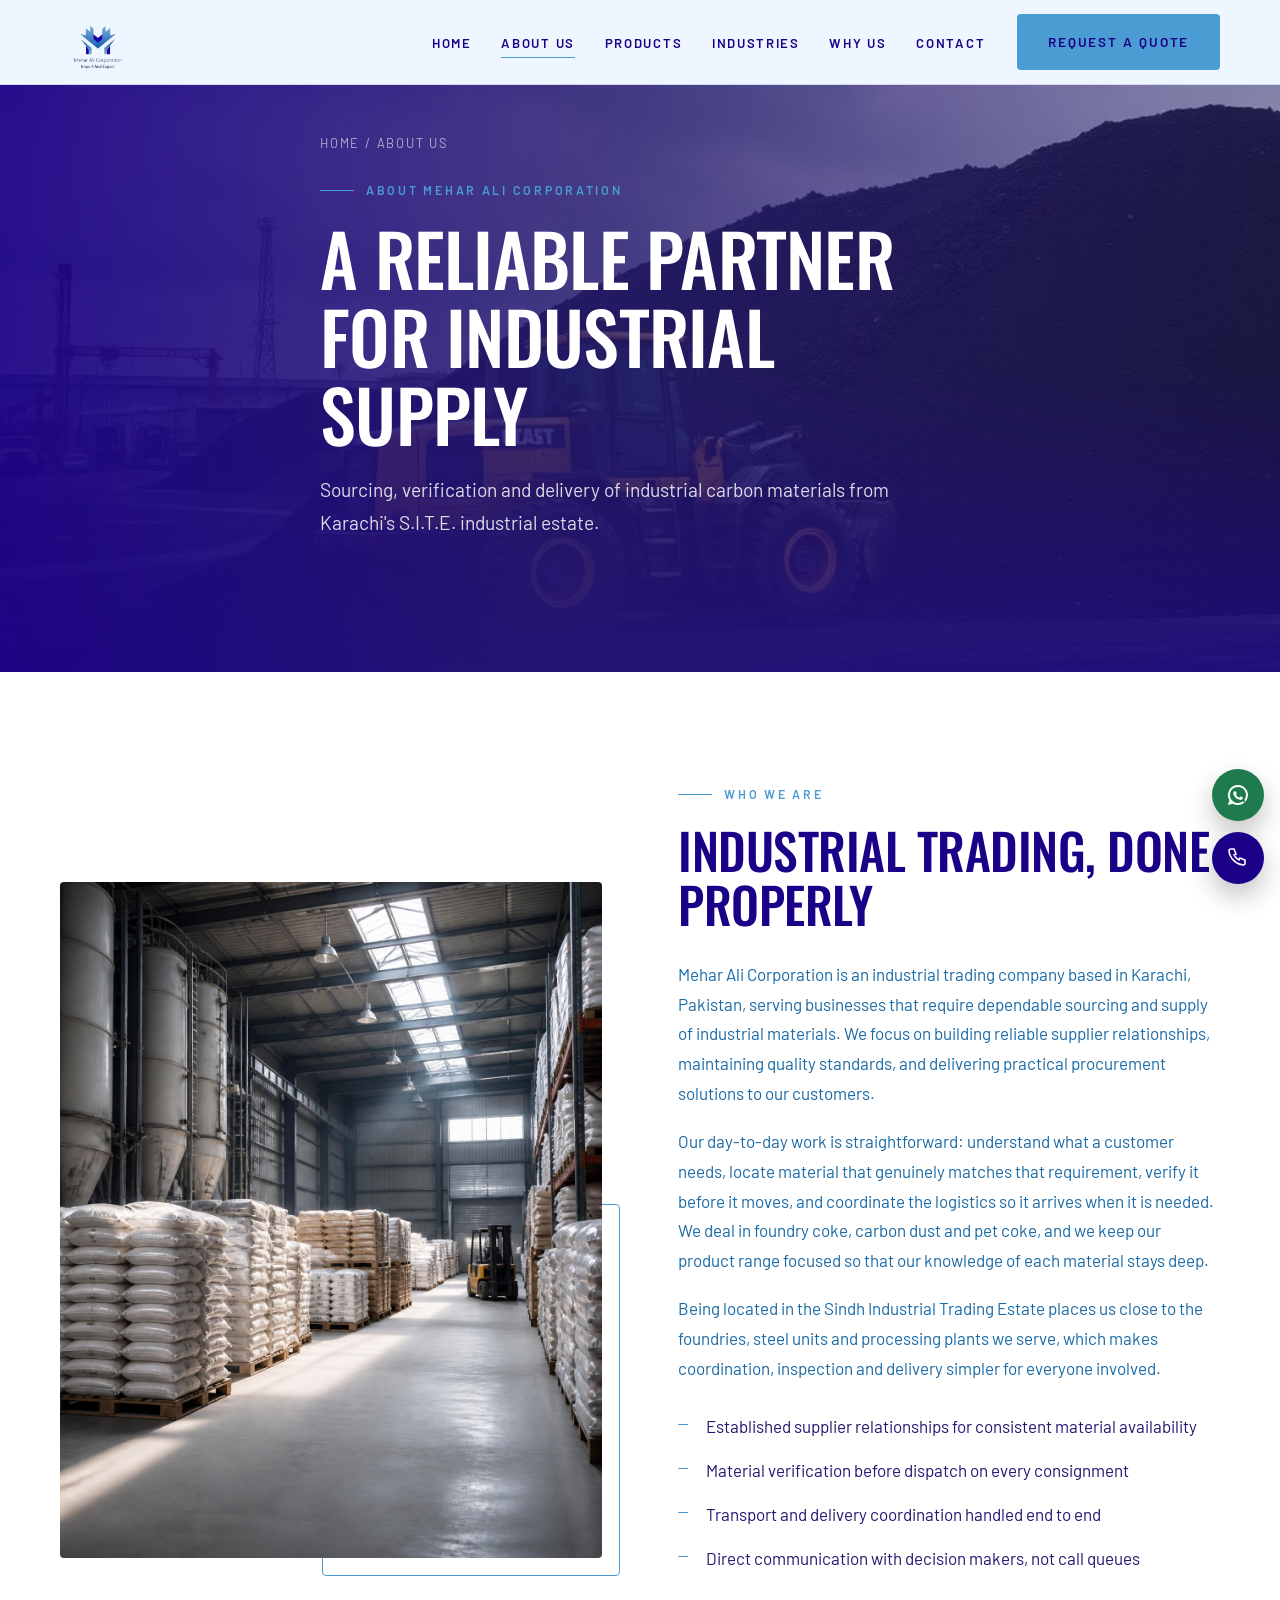
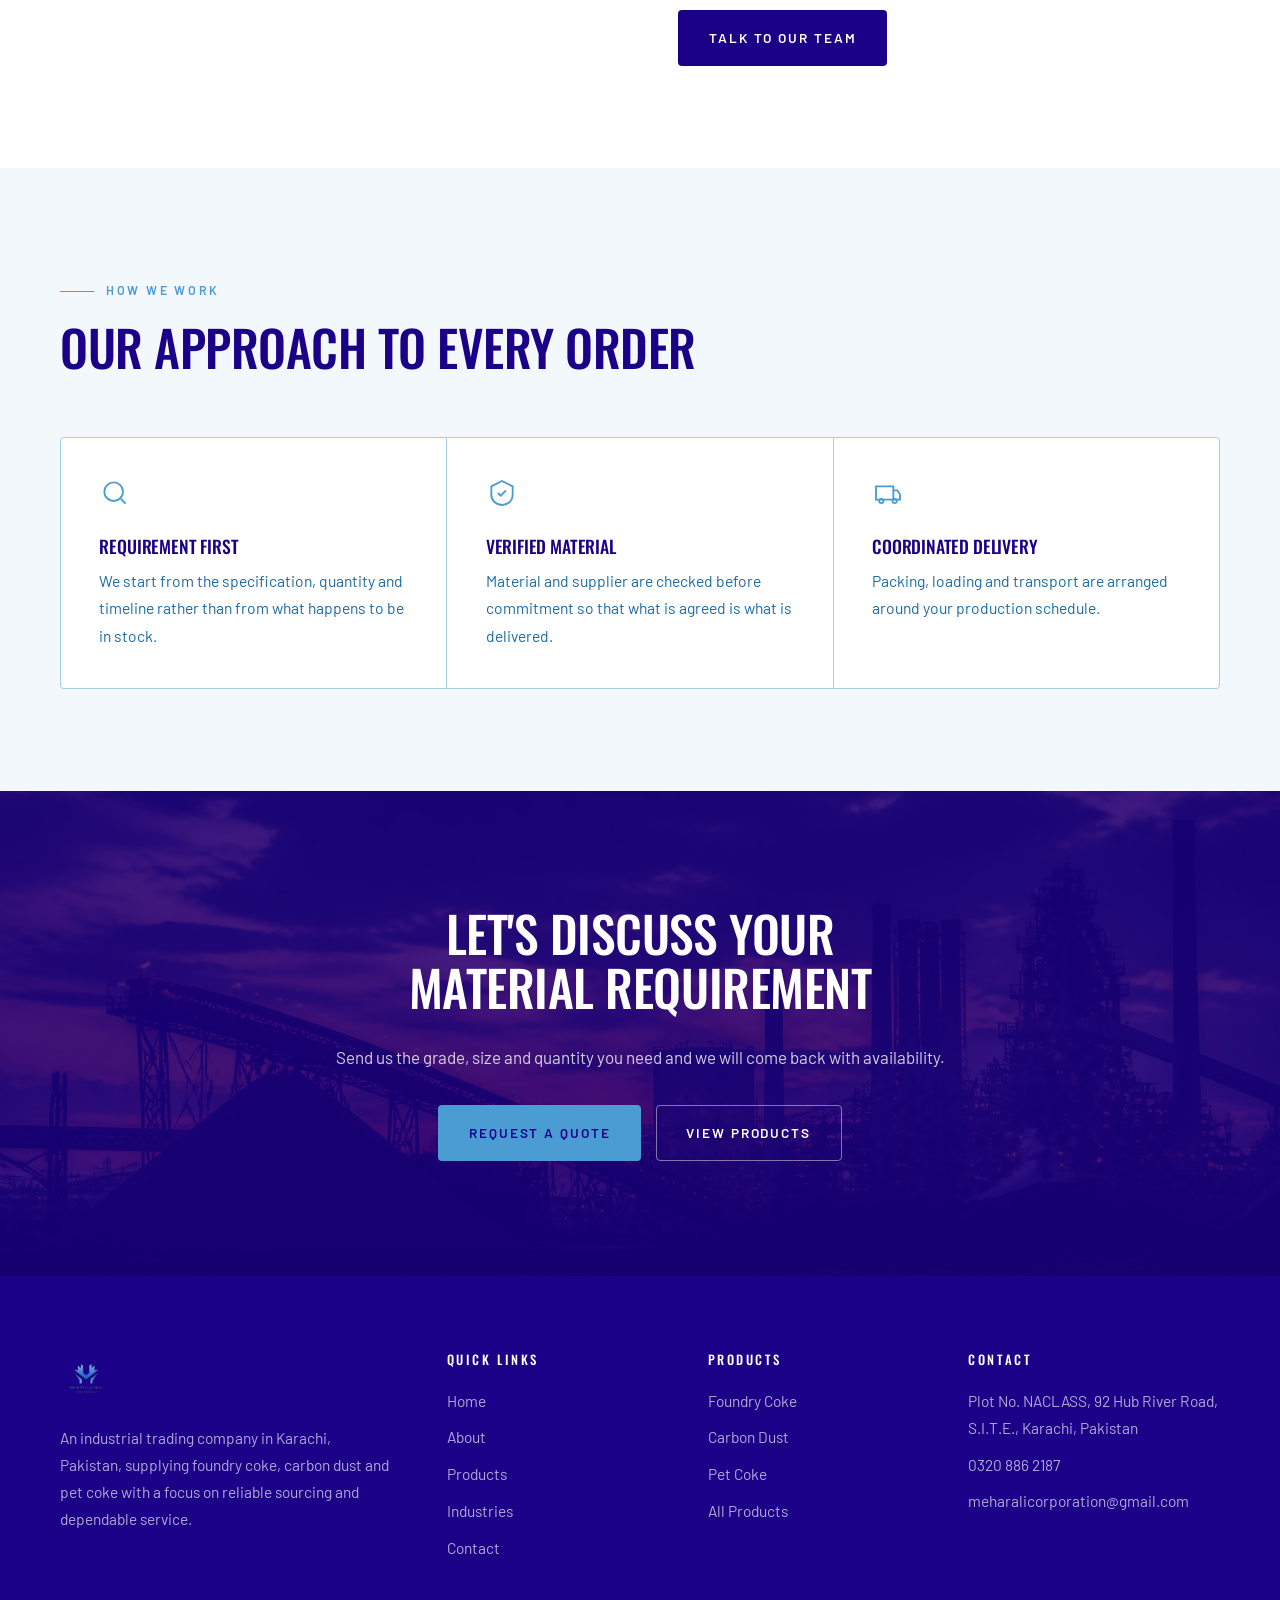
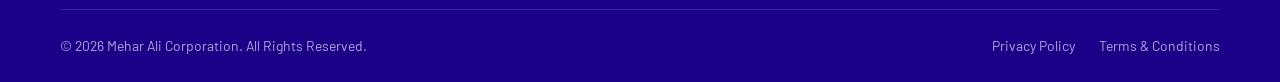
==== commit ecf860a0: "SEO" ====
--- a/about.html
+++ b/about.html
@@ -18,6 +18,7 @@
 <link rel="preconnect" href="https://fonts.googleapis.com">
 <link rel="preconnect" href="https://fonts.gstatic.com" crossorigin>
 <link href="https://fonts.googleapis.com/css2?family=Oswald:wght@400;500;600&family=Barlow:wght@400;500;600&display=swap" rel="stylesheet">
+<link rel="icon" type="image/png" href="assets/favicon.png">
 <link rel="stylesheet" href="css/style.css">
 <link rel="stylesheet" href="css/responsive.css">
 </head>
--- a/css/style.css
+++ b/css/style.css
@@ -33,6 +33,9 @@
   --color-body: #1a6aa6;
   --color-line: #a6cfe6;
   --color-line-dark: rgba(255, 255, 255, 0.14);
+  --color-header-bg: #eef7ff;
+  --color-header-text: #1b0088;
+  --color-header-border: rgba(27, 0, 136, 0.12);
 
   --font-display: "Oswald", "Arial Narrow", sans-serif;
   --font-body: "Barlow", "Helvetica Neue", Arial, sans-serif;
@@ -301,14 +304,16 @@
   inset: 0 0 auto 0;
   z-index: 100;
   transition: background var(--transition), box-shadow var(--transition);
-  background: transparent;
+  background: rgba(238, 247, 255, 0.96);
+  backdrop-filter: blur(10px);
+  border-bottom: 1px solid var(--color-header-border);
 }
 .site-header.is-solid {
-  background: var(--color-primary);
-  box-shadow: 0 12px 30px rgba(0, 0, 0, 0.18);
+  background: rgba(238, 247, 255, 0.98);
+  box-shadow: 0 12px 30px rgba(27, 0, 136, 0.08);
 }
 .site-header--static {
-  background: var(--color-primary);
+  background: var(--color-header-bg);
 }
 
 .header-inner {
@@ -323,11 +328,13 @@
 .logo {
   display: inline-block;
   line-height: 1;
+  background: transparent;
 }
 .logo img {
   display: block;
-  height: 52px;
+  height: 64px;
   width: auto;
+  background: transparent;
 }
 .footer__brand .logo img {
   height: 44px;
@@ -350,7 +357,7 @@
   font-weight: 600;
   letter-spacing: 0.13em;
   text-transform: uppercase;
-  color: rgba(255, 255, 255, 0.85);
+  color: var(--color-header-text);
   padding-block: 0.4rem;
   transition: color var(--transition);
 }
@@ -366,7 +373,7 @@
 }
 .nav__link:hover,
 .nav__link.is-active {
-  color: var(--color-white);
+  color: var(--color-header-text);
 }
 .nav__link:hover::after,
 .nav__link.is-active::after {
@@ -381,9 +388,9 @@
   width: 46px;
   height: 46px;
   background: transparent;
-  border: 1px solid rgba(255, 255, 255, 0.3);
-  border-radius: var(--radius);
-  color: var(--color-white);
+  border: 1px solid rgba(27, 0, 136, 0.24);
+  border-radius: var(--radius);
+  color: var(--color-header-text);
   cursor: pointer;
 }
 .nav-toggle__bars,
--- a/css/responsive.css
+++ b/css/responsive.css
@@ -58,7 +58,7 @@
     justify-content: center;
     gap: 2rem;
     padding: 5rem 1.75rem 3rem;
-    background: var(--color-primary);
+    background: var(--color-header-bg);
     transform: translateY(-100%);
     opacity: 0;
     visibility: hidden;
@@ -173,7 +173,7 @@
 
 @media (max-width: 380px) {
   .logo img {
-    height: 44px;
+    height: 52px;
   }
   .header-inner .btn {
     display: none;
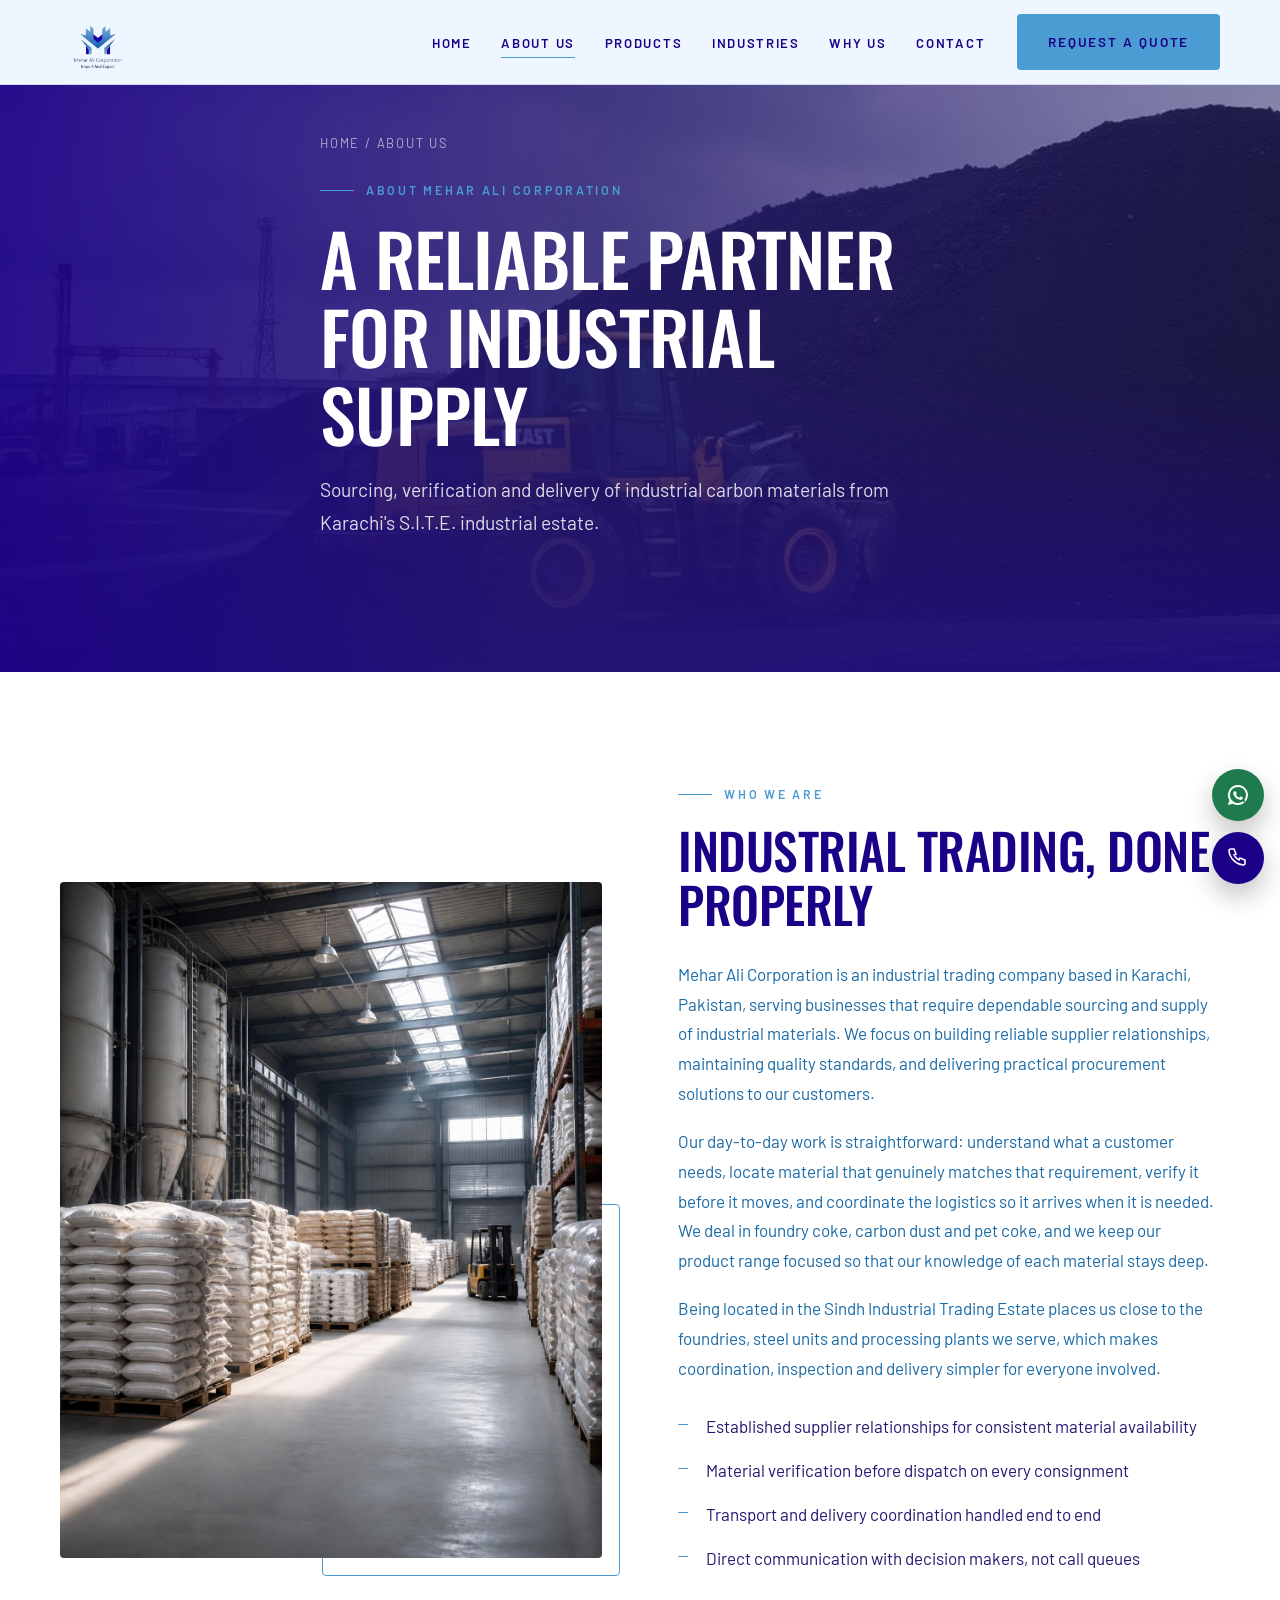
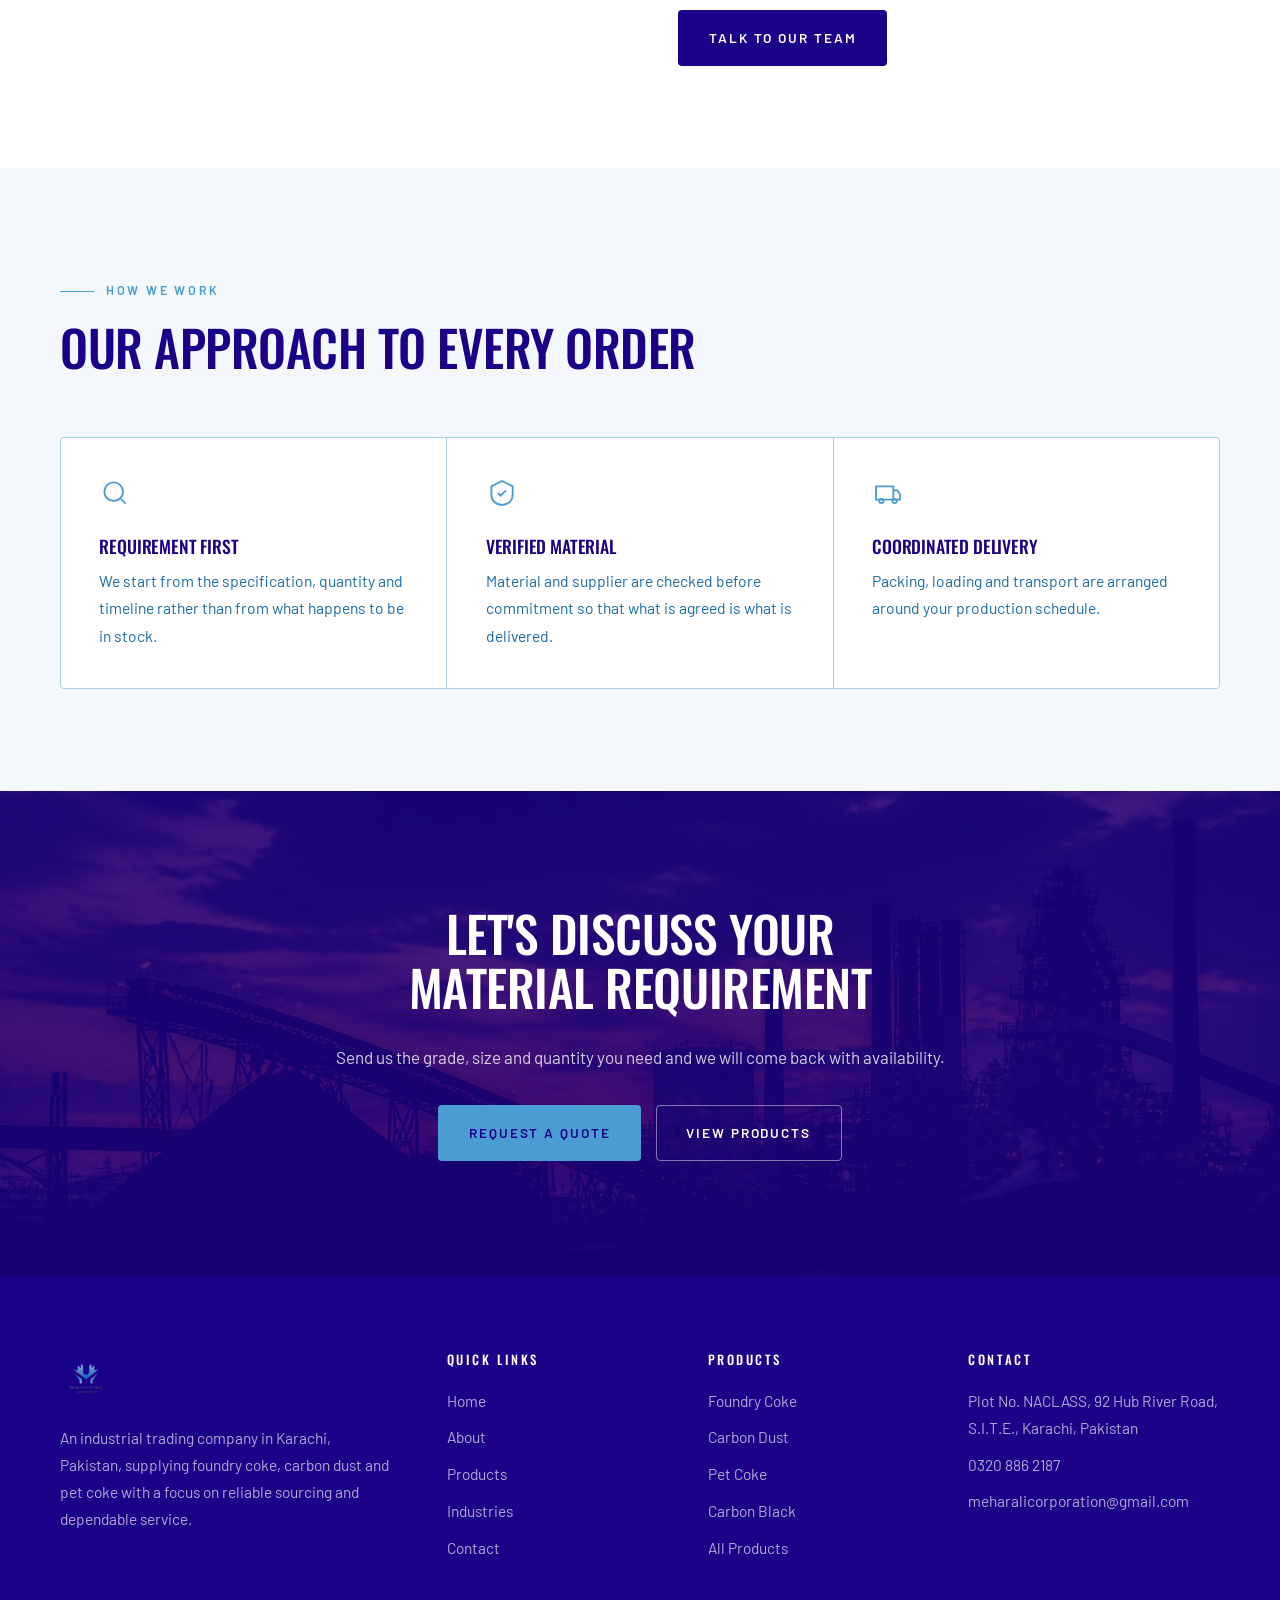
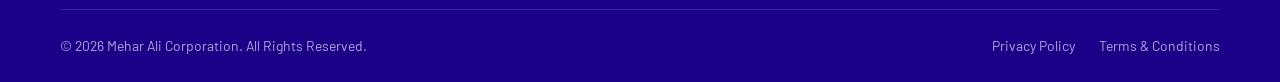
==== commit 0522ca2b: "added a new product carbon black" ====
--- a/about.html
+++ b/about.html
@@ -18,7 +18,7 @@
 <link rel="preconnect" href="https://fonts.googleapis.com">
 <link rel="preconnect" href="https://fonts.gstatic.com" crossorigin>
 <link href="https://fonts.googleapis.com/css2?family=Oswald:wght@400;500;600&family=Barlow:wght@400;500;600&display=swap" rel="stylesheet">
-<link rel="icon" type="image/png" href="assets/favicon.png">
+<link rel="icon" type="image/png" href="assets/images/favicon.png">
 <link rel="stylesheet" href="css/style.css">
 <link rel="stylesheet" href="css/responsive.css">
 </head>
@@ -149,6 +149,7 @@
           <li><a href="products/foundry-coke.html">Foundry Coke</a></li>
           <li><a href="products/carbon-dust.html">Carbon Dust</a></li>
           <li><a href="products/pet-coke.html">Pet Coke</a></li>
+          <li><a href="carbon-black.html">Carbon Black</a></li>
           <li><a href="products.html">All Products</a></li>
         </ul>
       </div>
